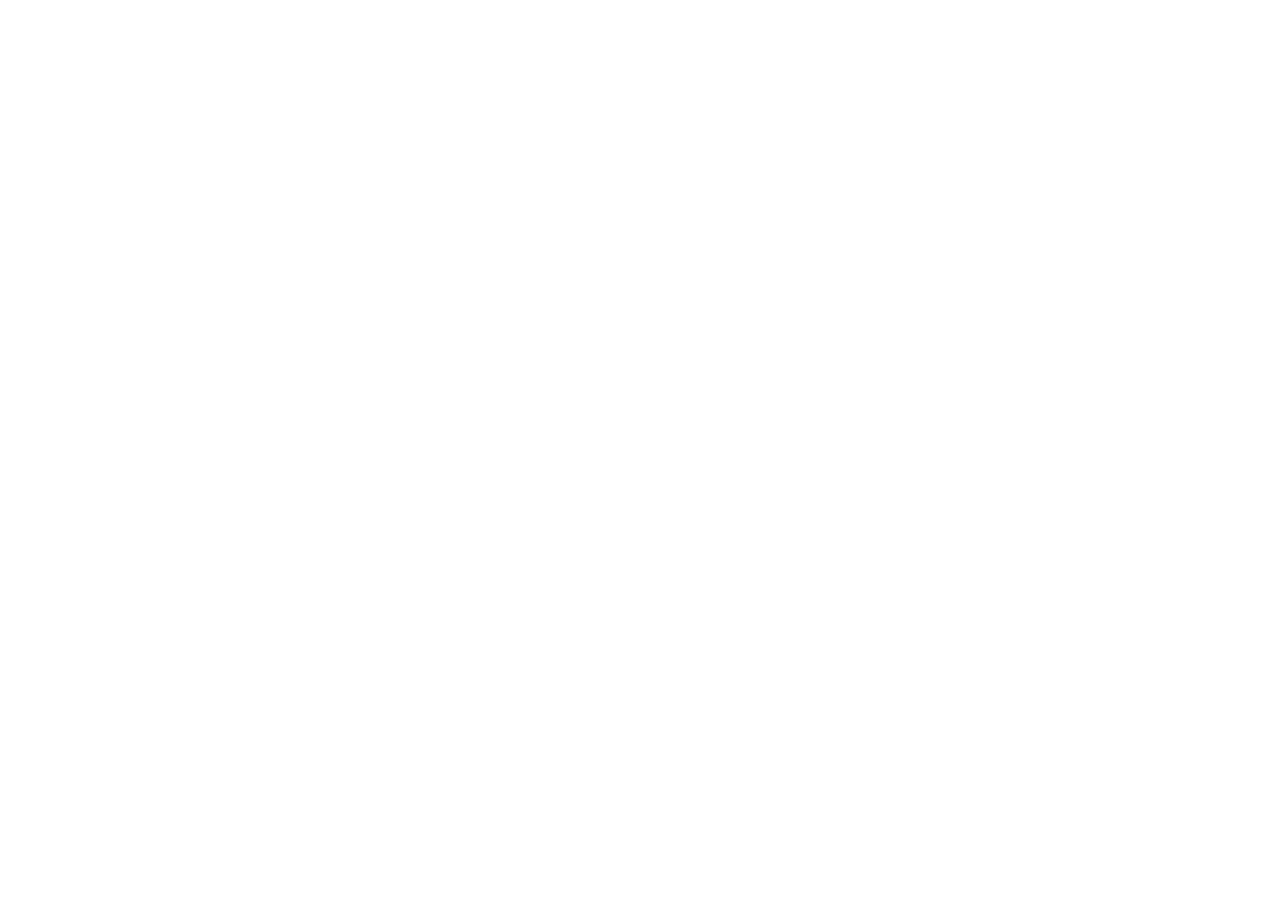
==== login.html @ d3db2add "init project" ====
<!DOCTYPE html>
<html lang="en">
<head>
    <meta charset="UTF-8">
    <meta http-equiv="X-UA-Compatible" content="IE=edge">
    <meta name="viewport" content="width=device-width, initial-scale=1.0">
    <title>Document</title>
</head>
<body>
    
</body>
</html>
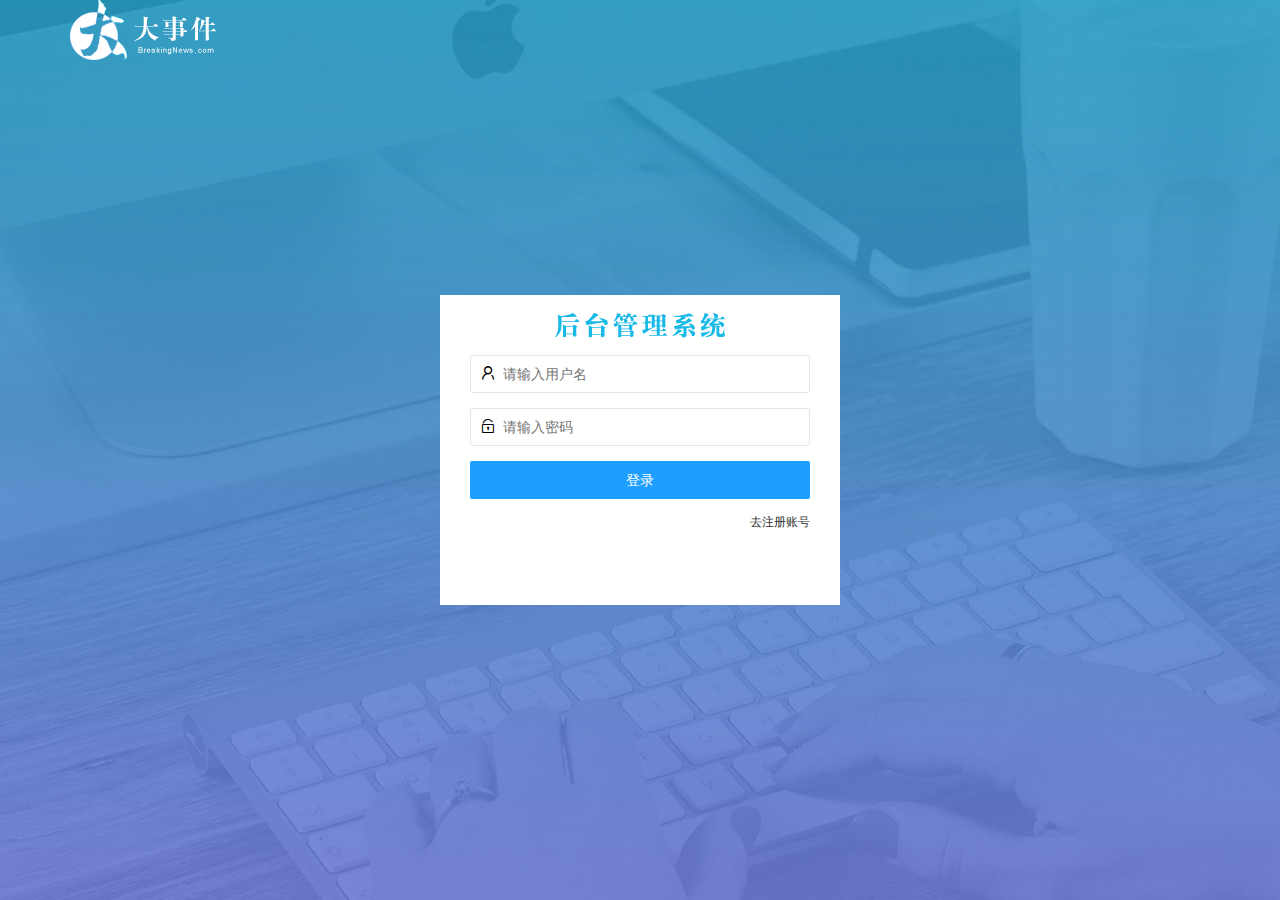
==== commit c3ed6de8: "完成了登录和注册功能的开发" ====
--- a/login.html
+++ b/login.html
@@ -4,9 +4,82 @@
     <meta charset="UTF-8">
     <meta http-equiv="X-UA-Compatible" content="IE=edge">
     <meta name="viewport" content="width=device-width, initial-scale=1.0">
-    <title>Document</title>
+    <title>小杨大事件-登录/注册</title>
+    <link rel="stylesheet" href="./assets/lib/layui/css/layui.css"> 
+    <link rel="stylesheet" href="./assets/css/login.css">
+
 </head>
 <body>
+    <!-- 头部 logo区域 -->
+    <div class="layui-main">
+        <img src="/assets/images/logo.png" alt="">
+    </div>
+    <!-- 登录注册区域 -->
+    <div class="loginAndRegBox">
+        <div class="title-box"></div>
+        <!-- 登录的div -->
+        <div class="login-box">
+            <!-- 这是登录的表单 -->
+            <form class="layui-form" id="form_login">
+                <!-- 账号 -->
+                <div class="layui-form-item">
+                    <i class="layui-icon layui-icon-username"></i>  
+                    <input type="text" name="username" required  lay-verify="required" placeholder="请输入用户名" autocomplete="off" class="layui-input">
+                </div>
+                <!-- 密码 -->
+                <div class="layui-form-item">
+                    <i class="layui-icon layui-icon-password"></i>  
+                    <input type="password" name="password" required  lay-verify="required|pwd" placeholder="请输入密码" autocomplete="off" class="layui-input">
+                </div>
+                <!-- 登录提交按钮 -->
+                <div class="layui-form-item">
+                    <!-- 注意:表单提交按钮和普通按钮的区别，就是 lay-submit这个属性 -->
+                    <button class="layui-btn layui-btn-fluid layui-btn-normal" lay-submit="">登录</button>
+                </div>
+                <div class="layui-form-item links">
+                    <a href="javascript:;" id="link_reg">去注册账号</a>
+                </div>
+            </form>
+        </div>
+        <!-- 注册的div -->
+        <div class="reg-box">
+            <!-- 注册的表单 -->
+            <form class="layui-form" id="form">
+                <!-- 账号 -->
+                <div class="layui-form-item">
+                    <i class="layui-icon layui-icon-username"></i>  
+                    <input type="text" name="username" required  lay-verify="required" placeholder="请输入用户名" autocomplete="off" class="layui-input">
+                </div>
+                <!-- 密码 -->
+                <div class="layui-form-item">
+                    <i class="layui-icon layui-icon-password"></i>  
+                    <input type="password" name="password" required  lay-verify="required|pwd" placeholder="请输入密码" autocomplete="off" class="layui-input">
+                </div>
+                <!-- 密码确认 -->
+                <div class="layui-form-item">
+                    <i class="layui-icon layui-icon-password"></i>  
+                    <input type="password" name="repassword" required  lay-verify="required|pwd|repwd" placeholder="再次确认密码" autocomplete="off" class="layui-input">
+                </div>
+                <!-- 登录提交按钮 -->
+                <div class="layui-form-item">
+                    <!-- 注意:表单提交按钮和普通按钮的区别，就是 lay-submit这个属性 -->
+                    <!-- 这个lay-submit不管给不给值都要这样写
+                button按钮要给定一个lay-submit="" lay-filter=""，哪怕里面什么也不写。表单监听要给一个return false返回，否则直接提交，会一闪而过。 -->
+                    <button class="layui-btn layui-btn-fluid layui-btn-normal" lay-submit="">注册</button>
+                </div>
+                <div class="layui-form-item links">
+                    <a href="javascript:;" id="link_login">去登录</a>
+                </div>
+            </form>
+        </div>
+    </div>
     
+    <script src="/assets/lib/layui/layui.all.js"></script>
+
+    <script src="/assets/lib/jquery.js"></script>
+
+    <script src="/assets/js/baseApi.js"></script>
+
+    <script src="/assets/js/login.js"></script>
 </body>
 </html>--- a/assets/lib/layui/css/layui.css
+++ b/assets/lib/layui/css/layui.css
@@ -0,0 +1,2 @@
+/** layui-v2.4.5 MIT License By https://www.layui.com */
+ .layui-inline,img{display:inline-block;vertical-align:middle}h1,h2,h3,h4,h5,h6{font-weight:400}.layui-edge,.layui-header,.layui-inline,.layui-main{position:relative}.layui-elip,.layui-form-checkbox span,.layui-form-pane .layui-form-label{text-overflow:ellipsis;white-space:nowrap}.layui-btn,.layui-edge,.layui-inline,img{vertical-align:middle}.layui-btn,.layui-disabled,.layui-icon,.layui-unselect{-webkit-user-select:none;-ms-user-select:none;-moz-user-select:none}blockquote,body,button,dd,div,dl,dt,form,h1,h2,h3,h4,h5,h6,input,li,ol,p,pre,td,textarea,th,ul{margin:0;padding:0;-webkit-tap-highlight-color:rgba(0,0,0,0)}a:active,a:hover{outline:0}img{border:none}li{list-style:none}table{border-collapse:collapse;border-spacing:0}h4,h5,h6{font-size:100%}button,input,optgroup,option,select,textarea{font-family:inherit;font-size:inherit;font-style:inherit;font-weight:inherit;outline:0}pre{white-space:pre-wrap;white-space:-moz-pre-wrap;white-space:-pre-wrap;white-space:-o-pre-wrap;word-wrap:break-word}body{line-height:24px;font:14px Helvetica Neue,Helvetica,PingFang SC,Tahoma,Arial,sans-serif}hr{height:1px;margin:10px 0;border:0;clear:both}a{color:#333;text-decoration:none}a:hover{color:#777}a cite{font-style:normal;*cursor:pointer}.layui-border-box,.layui-border-box *{box-sizing:border-box}.layui-box,.layui-box *{box-sizing:content-box}.layui-clear{clear:both;*zoom:1}.layui-clear:after{content:'\20';clear:both;*zoom:1;display:block;height:0}.layui-inline{*display:inline;*zoom:1}.layui-edge{display:inline-block;width:0;height:0;border-width:6px;border-style:dashed;border-color:transparent;overflow:hidden}.layui-edge-top{top:-4px;border-bottom-color:#999;border-bottom-style:solid}.layui-edge-right{border-left-color:#999;border-left-style:solid}.layui-edge-bottom{top:2px;border-top-color:#999;border-top-style:solid}.layui-edge-left{border-right-color:#999;border-right-style:solid}.layui-elip{overflow:hidden}.layui-disabled,.layui-disabled:hover{color:#d2d2d2!important;cursor:not-allowed!important}.layui-circle{border-radius:100%}.layui-show{display:block!important}.layui-hide{display:none!important}@font-face{font-family:layui-icon;src:url(../font/iconfont.eot?v=240);src:url(../font/iconfont.eot?v=240#iefix) format('embedded-opentype'),url(../font/iconfont.svg?v=240#iconfont) format('svg'),url(../font/iconfont.woff?v=240) format('woff'),url(../font/iconfont.ttf?v=240) format('truetype')}.layui-icon{font-family:layui-icon!important;font-size:16px;font-style:normal;-webkit-font-smoothing:antialiased;-moz-osx-font-smoothing:grayscale}.layui-icon-reply-fill:before{content:"\e611"}.layui-icon-set-fill:before{content:"\e614"}.layui-icon-menu-fill:before{content:"\e60f"}.layui-icon-search:before{content:"\e615"}.layui-icon-share:before{content:"\e641"}.layui-icon-set-sm:before{content:"\e620"}.layui-icon-engine:before{content:"\e628"}.layui-icon-close:before{content:"\1006"}.layui-icon-close-fill:before{content:"\1007"}.layui-icon-chart-screen:before{content:"\e629"}.layui-icon-star:before{content:"\e600"}.layui-icon-circle-dot:before{content:"\e617"}.layui-icon-chat:before{content:"\e606"}.layui-icon-release:before{content:"\e609"}.layui-icon-list:before{content:"\e60a"}.layui-icon-chart:before{content:"\e62c"}.layui-icon-ok-circle:before{content:"\1005"}.layui-icon-layim-theme:before{content:"\e61b"}.layui-icon-table:before{content:"\e62d"}.layui-icon-right:before{content:"\e602"}.layui-icon-left:before{content:"\e603"}.layui-icon-cart-simple:before{content:"\e698"}.layui-icon-face-cry:before{content:"\e69c"}.layui-icon-face-smile:before{content:"\e6af"}.layui-icon-survey:before{content:"\e6b2"}.layui-icon-tree:before{content:"\e62e"}.layui-icon-upload-circle:before{content:"\e62f"}.layui-icon-add-circle:before{content:"\e61f"}.layui-icon-download-circle:before{content:"\e601"}.layui-icon-templeate-1:before{content:"\e630"}.layui-icon-util:before{content:"\e631"}.layui-icon-face-surprised:before{content:"\e664"}.layui-icon-edit:before{content:"\e642"}.layui-icon-speaker:before{content:"\e645"}.layui-icon-down:before{content:"\e61a"}.layui-icon-file:before{content:"\e621"}.layui-icon-layouts:before{content:"\e632"}.layui-icon-rate-half:before{content:"\e6c9"}.layui-icon-add-circle-fine:before{content:"\e608"}.layui-icon-prev-circle:before{content:"\e633"}.layui-icon-read:before{content:"\e705"}.layui-icon-404:before{content:"\e61c"}.layui-icon-carousel:before{content:"\e634"}.layui-icon-help:before{content:"\e607"}.layui-icon-code-circle:before{content:"\e635"}.layui-icon-water:before{content:"\e636"}.layui-icon-username:before{content:"\e66f"}.layui-icon-find-fill:before{content:"\e670"}.layui-icon-about:before{content:"\e60b"}.layui-icon-location:before{content:"\e715"}.layui-icon-up:before{content:"\e619"}.layui-icon-pause:before{content:"\e651"}.layui-icon-date:before{content:"\e637"}.layui-icon-layim-uploadfile:before{content:"\e61d"}.layui-icon-delete:before{content:"\e640"}.layui-icon-play:before{content:"\e652"}.layui-icon-top:before{content:"\e604"}.layui-icon-friends:before{content:"\e612"}.layui-icon-refresh-3:before{content:"\e9aa"}.layui-icon-ok:before{content:"\e605"}.layui-icon-layer:before{content:"\e638"}.layui-icon-face-smile-fine:before{content:"\e60c"}.layui-icon-dollar:before{content:"\e659"}.layui-icon-group:before{content:"\e613"}.layui-icon-layim-download:before{content:"\e61e"}.layui-icon-picture-fine:before{content:"\e60d"}.layui-icon-link:before{content:"\e64c"}.layui-icon-diamond:before{content:"\e735"}.layui-icon-log:before{content:"\e60e"}.layui-icon-rate-solid:before{content:"\e67a"}.layui-icon-fonts-del:before{content:"\e64f"}.layui-icon-unlink:before{content:"\e64d"}.layui-icon-fonts-clear:before{content:"\e639"}.layui-icon-triangle-r:before{content:"\e623"}.layui-icon-circle:before{content:"\e63f"}.layui-icon-radio:before{content:"\e643"}.layui-icon-align-center:before{content:"\e647"}.layui-icon-align-right:before{content:"\e648"}.layui-icon-align-left:before{content:"\e649"}.layui-icon-loading-1:before{content:"\e63e"}.layui-icon-return:before{content:"\e65c"}.layui-icon-fonts-strong:before{content:"\e62b"}.layui-icon-upload:before{content:"\e67c"}.layui-icon-dialogue:before{content:"\e63a"}.layui-icon-video:before{content:"\e6ed"}.layui-icon-headset:before{content:"\e6fc"}.layui-icon-cellphone-fine:before{content:"\e63b"}.layui-icon-add-1:before{content:"\e654"}.layui-icon-face-smile-b:before{content:"\e650"}.layui-icon-fonts-html:before{content:"\e64b"}.layui-icon-form:before{content:"\e63c"}.layui-icon-cart:before{content:"\e657"}.layui-icon-camera-fill:before{content:"\e65d"}.layui-icon-tabs:before{content:"\e62a"}.layui-icon-fonts-code:before{content:"\e64e"}.layui-icon-fire:before{content:"\e756"}.layui-icon-set:before{content:"\e716"}.layui-icon-fonts-u:before{content:"\e646"}.layui-icon-triangle-d:before{content:"\e625"}.layui-icon-tips:before{content:"\e702"}.layui-icon-picture:before{content:"\e64a"}.layui-icon-more-vertical:before{content:"\e671"}.layui-icon-flag:before{content:"\e66c"}.layui-icon-loading:before{content:"\e63d"}.layui-icon-fonts-i:before{content:"\e644"}.layui-icon-refresh-1:before{content:"\e666"}.layui-icon-rmb:before{content:"\e65e"}.layui-icon-home:before{content:"\e68e"}.layui-icon-user:before{content:"\e770"}.layui-icon-notice:before{content:"\e667"}.layui-icon-login-weibo:before{content:"\e675"}.layui-icon-voice:before{content:"\e688"}.layui-icon-upload-drag:before{content:"\e681"}.layui-icon-login-qq:before{content:"\e676"}.layui-icon-snowflake:before{content:"\e6b1"}.layui-icon-file-b:before{content:"\e655"}.layui-icon-template:before{content:"\e663"}.layui-icon-auz:before{content:"\e672"}.layui-icon-console:before{content:"\e665"}.layui-icon-app:before{content:"\e653"}.layui-icon-prev:before{content:"\e65a"}.layui-icon-website:before{content:"\e7ae"}.layui-icon-next:before{content:"\e65b"}.layui-icon-component:before{content:"\e857"}.layui-icon-more:before{content:"\e65f"}.layui-icon-login-wechat:before{content:"\e677"}.layui-icon-shrink-right:before{content:"\e668"}.layui-icon-spread-left:before{content:"\e66b"}.layui-icon-camera:before{content:"\e660"}.layui-icon-note:before{content:"\e66e"}.layui-icon-refresh:before{content:"\e669"}.layui-icon-female:before{content:"\e661"}.layui-icon-male:before{content:"\e662"}.layui-icon-password:before{content:"\e673"}.layui-icon-senior:before{content:"\e674"}.layui-icon-theme:before{content:"\e66a"}.layui-icon-tread:before{content:"\e6c5"}.layui-icon-praise:before{content:"\e6c6"}.layui-icon-star-fill:before{content:"\e658"}.layui-icon-rate:before{content:"\e67b"}.layui-icon-template-1:before{content:"\e656"}.layui-icon-vercode:before{content:"\e679"}.layui-icon-cellphone:before{content:"\e678"}.layui-icon-screen-full:before{content:"\e622"}.layui-icon-screen-restore:before{content:"\e758"}.layui-icon-cols:before{content:"\e610"}.layui-icon-export:before{content:"\e67d"}.layui-icon-print:before{content:"\e66d"}.layui-icon-slider:before{content:"\e714"}.layui-main{width:1140px;margin:0 auto}.layui-header{z-index:1000;height:60px}.layui-header a:hover{transition:all .5s;-webkit-transition:all .5s}.layui-side{position:fixed;left:0;top:0;bottom:0;z-index:999;width:200px;overflow-x:hidden}.layui-side-scroll{position:relative;width:220px;height:100%;overflow-x:hidden}.layui-body{position:absolute;left:200px;right:0;top:0;bottom:0;z-index:998;width:auto;overflow:hidden;overflow-y:auto;box-sizing:border-box}.layui-layout-body{overflow:hidden}.layui-layout-admin .layui-header{background-color:#23262E}.layui-layout-admin .layui-side{top:60px;width:200px;overflow-x:hidden}.layui-layout-admin .layui-body{top:60px;bottom:44px}.layui-layout-admin .layui-main{width:auto;margin:0 15px}.layui-layout-admin .layui-footer{position:fixed;left:200px;right:0;bottom:0;height:44px;line-height:44px;padding:0 15px;background-color:#eee}.layui-layout-admin .layui-logo{position:absolute;left:0;top:0;width:200px;height:100%;line-height:60px;text-align:center;color:#09b4c5;font-size:16px}.layui-layout-admin .layui-header .layui-nav{background:0 0}.layui-layout-left{position:absolute!important;left:200px;top:0}.layui-layout-right{position:absolute!important;right:0;top:0}.layui-container{position:relative;margin:0 auto;padding:0 15px;box-sizing:border-box}.layui-fluid{position:relative;margin:0 auto;padding:0 15px}.layui-row:after,.layui-row:before{content:'';display:block;clear:both}.layui-col-lg1,.layui-col-lg10,.layui-col-lg11,.layui-col-lg12,.layui-col-lg2,.layui-col-lg3,.layui-col-lg4,.layui-col-lg5,.layui-col-lg6,.layui-col-lg7,.layui-col-lg8,.layui-col-lg9,.layui-col-md1,.layui-col-md10,.layui-col-md11,.layui-col-md12,.layui-col-md2,.layui-col-md3,.layui-col-md4,.layui-col-md5,.layui-col-md6,.layui-col-md7,.layui-col-md8,.layui-col-md9,.layui-col-sm1,.layui-col-sm10,.layui-col-sm11,.layui-col-sm12,.layui-col-sm2,.layui-col-sm3,.layui-col-sm4,.layui-col-sm5,.layui-col-sm6,.layui-col-sm7,.layui-col-sm8,.layui-col-sm9,.layui-col-xs1,.layui-col-xs10,.layui-col-xs11,.layui-col-xs12,.layui-col-xs2,.layui-col-xs3,.layui-col-xs4,.layui-col-xs5,.layui-col-xs6,.layui-col-xs7,.layui-col-xs8,.layui-col-xs9{position:relative;display:block;box-sizing:border-box}.layui-col-xs1,.layui-col-xs10,.layui-col-xs11,.layui-col-xs12,.layui-col-xs2,.layui-col-xs3,.layui-col-xs4,.layui-col-xs5,.layui-col-xs6,.layui-col-xs7,.layui-col-xs8,.layui-col-xs9{float:left}.layui-col-xs1{width:8.33333333%}.layui-col-xs2{width:16.66666667%}.layui-col-xs3{width:25%}.layui-col-xs4{width:33.33333333%}.layui-col-xs5{width:41.66666667%}.layui-col-xs6{width:50%}.layui-col-xs7{width:58.33333333%}.layui-col-xs8{width:66.66666667%}.layui-col-xs9{width:75%}.layui-col-xs10{width:83.33333333%}.layui-col-xs11{width:91.66666667%}.layui-col-xs12{width:100%}.layui-col-xs-offset1{margin-left:8.33333333%}.layui-col-xs-offset2{margin-left:16.66666667%}.layui-col-xs-offset3{margin-left:25%}.layui-col-xs-offset4{margin-left:33.33333333%}.layui-col-xs-offset5{margin-left:41.66666667%}.layui-col-xs-offset6{margin-left:50%}.layui-col-xs-offset7{margin-left:58.33333333%}.layui-col-xs-offset8{margin-left:66.66666667%}.layui-col-xs-offset9{margin-left:75%}.layui-col-xs-offset10{margin-left:83.33333333%}.layui-col-xs-offset11{margin-left:91.66666667%}.layui-col-xs-offset12{margin-left:100%}@media screen and (max-width:768px){.layui-hide-xs{display:none!important}.layui-show-xs-block{display:block!important}.layui-show-xs-inline{display:inline!important}.layui-show-xs-inline-block{display:inline-block!important}}@media screen and (min-width:768px){.layui-container{width:750px}.layui-hide-sm{display:none!important}.layui-show-sm-block{display:block!important}.layui-show-sm-inline{display:inline!important}.layui-show-sm-inline-block{display:inline-block!important}.layui-col-sm1,.layui-col-sm10,.layui-col-sm11,.layui-col-sm12,.layui-col-sm2,.layui-col-sm3,.layui-col-sm4,.layui-col-sm5,.layui-col-sm6,.layui-col-sm7,.layui-col-sm8,.layui-col-sm9{float:left}.layui-col-sm1{width:8.33333333%}.layui-col-sm2{width:16.66666667%}.layui-col-sm3{width:25%}.layui-col-sm4{width:33.33333333%}.layui-col-sm5{width:41.66666667%}.layui-col-sm6{width:50%}.layui-col-sm7{width:58.33333333%}.layui-col-sm8{width:66.66666667%}.layui-col-sm9{width:75%}.layui-col-sm10{width:83.33333333%}.layui-col-sm11{width:91.66666667%}.layui-col-sm12{width:100%}.layui-col-sm-offset1{margin-left:8.33333333%}.layui-col-sm-offset2{margin-left:16.66666667%}.layui-col-sm-offset3{margin-left:25%}.layui-col-sm-offset4{margin-left:33.33333333%}.layui-col-sm-offset5{margin-left:41.66666667%}.layui-col-sm-offset6{margin-left:50%}.layui-col-sm-offset7{margin-left:58.33333333%}.layui-col-sm-offset8{margin-left:66.66666667%}.layui-col-sm-offset9{margin-left:75%}.layui-col-sm-offset10{margin-left:83.33333333%}.layui-col-sm-offset11{margin-left:91.66666667%}.layui-col-sm-offset12{margin-left:100%}}@media screen and (min-width:992px){.layui-container{width:970px}.layui-hide-md{display:none!important}.layui-show-md-block{display:block!important}.layui-show-md-inline{display:inline!important}.layui-show-md-inline-block{display:inline-block!important}.layui-col-md1,.layui-col-md10,.layui-col-md11,.layui-col-md12,.layui-col-md2,.layui-col-md3,.layui-col-md4,.layui-col-md5,.layui-col-md6,.layui-col-md7,.layui-col-md8,.layui-col-md9{float:left}.layui-col-md1{width:8.33333333%}.layui-col-md2{width:16.66666667%}.layui-col-md3{width:25%}.layui-col-md4{width:33.33333333%}.layui-col-md5{width:41.66666667%}.layui-col-md6{width:50%}.layui-col-md7{width:58.33333333%}.layui-col-md8{width:66.66666667%}.layui-col-md9{width:75%}.layui-col-md10{width:83.33333333%}.layui-col-md11{width:91.66666667%}.layui-col-md12{width:100%}.layui-col-md-offset1{margin-left:8.33333333%}.layui-col-md-offset2{margin-left:16.66666667%}.layui-col-md-offset3{margin-left:25%}.layui-col-md-offset4{margin-left:33.33333333%}.layui-col-md-offset5{margin-left:41.66666667%}.layui-col-md-offset6{margin-left:50%}.layui-col-md-offset7{margin-left:58.33333333%}.layui-col-md-offset8{margin-left:66.66666667%}.layui-col-md-offset9{margin-left:75%}.layui-col-md-offset10{margin-left:83.33333333%}.layui-col-md-offset11{margin-left:91.66666667%}.layui-col-md-offset12{margin-left:100%}}@media screen and (min-width:1200px){.layui-container{width:1170px}.layui-hide-lg{display:none!important}.layui-show-lg-block{display:block!important}.layui-show-lg-inline{display:inline!important}.layui-show-lg-inline-block{display:inline-block!important}.layui-col-lg1,.layui-col-lg10,.layui-col-lg11,.layui-col-lg12,.layui-col-lg2,.layui-col-lg3,.layui-col-lg4,.layui-col-lg5,.layui-col-lg6,.layui-col-lg7,.layui-col-lg8,.layui-col-lg9{float:left}.layui-col-lg1{width:8.33333333%}.layui-col-lg2{width:16.66666667%}.layui-col-lg3{width:25%}.layui-col-lg4{width:33.33333333%}.layui-col-lg5{width:41.66666667%}.layui-col-lg6{width:50%}.layui-col-lg7{width:58.33333333%}.layui-col-lg8{width:66.66666667%}.layui-col-lg9{width:75%}.layui-col-lg10{width:83.33333333%}.layui-col-lg11{width:91.66666667%}.layui-col-lg12{width:100%}.layui-col-lg-offset1{margin-left:8.33333333%}.layui-col-lg-offset2{margin-left:16.66666667%}.layui-col-lg-offset3{margin-left:25%}.layui-col-lg-offset4{margin-left:33.33333333%}.layui-col-lg-offset5{margin-left:41.66666667%}.layui-col-lg-offset6{margin-left:50%}.layui-col-lg-offset7{margin-left:58.33333333%}.layui-col-lg-offset8{margin-left:66.66666667%}.layui-col-lg-offset9{margin-left:75%}.layui-col-lg-offset10{margin-left:83.33333333%}.layui-col-lg-offset11{margin-left:91.66666667%}.layui-col-lg-offset12{margin-left:100%}}.layui-col-space1{margin:-.5px}.layui-col-space1>*{padding:.5px}.layui-col-space3{margin:-1.5px}.layui-col-space3>*{padding:1.5px}.layui-col-space5{margin:-2.5px}.layui-col-space5>*{padding:2.5px}.layui-col-space8{margin:-3.5px}.layui-col-space8>*{padding:3.5px}.layui-col-space10{margin:-5px}.layui-col-space10>*{padding:5px}.layui-col-space12{margin:-6px}.layui-col-space12>*{padding:6px}.layui-col-space15{margin:-7.5px}.layui-col-space15>*{padding:7.5px}.layui-col-space18{margin:-9px}.layui-col-space18>*{padding:9px}.layui-col-space20{margin:-10px}.layui-col-space20>*{padding:10px}.layui-col-space22{margin:-11px}.layui-col-space22>*{padding:11px}.layui-col-space25{margin:-12.5px}.layui-col-space25>*{padding:12.5px}.layui-col-space30{margin:-15px}.layui-col-space30>*{padding:15px}.layui-btn,.layui-input,.layui-select,.layui-textarea,.layui-upload-button{outline:0;-webkit-appearance:none;transition:all .3s;-webkit-transition:all .3s;box-sizing:border-box}.layui-elem-quote{margin-bottom:10px;padding:15px;line-height:22px;border-left:5px solid #09b4c5;border-radius:0 2px 2px 0;background-color:#f2f2f2}.layui-quote-nm{border-style:solid;border-width:1px 1px 1px 5px;background:0 0}.layui-elem-field{margin-bottom:10px;padding:0;border-width:1px;border-style:solid}.layui-elem-field legend{margin-left:20px;padding:0 10px;font-size:20px;font-weight:300}.layui-field-title{margin:10px 0 20px;border-width:1px 0 0}.layui-field-box{padding:10px 15px}.layui-field-title .layui-field-box{padding:10px 0}.layui-progress{position:relative;height:6px;border-radius:20px;background-color:#e2e2e2}.layui-progress-bar{position:absolute;left:0;top:0;width:0;max-width:100%;height:6px;border-radius:20px;text-align:right;background-color:#09b4c5;transition:all .3s;-webkit-transition:all .3s}.layui-progress-big,.layui-progress-big .layui-progress-bar{height:18px;line-height:18px}.layui-progress-text{position:relative;top:-20px;line-height:18px;font-size:12px;color:#666}.layui-progress-big .layui-progress-text{position:static;padding:0 10px;color:#fff}.layui-collapse{border-width:1px;border-style:solid;border-radius:2px}.layui-colla-content,.layui-colla-item{border-top-width:1px;border-top-style:solid}.layui-colla-item:first-child{border-top:none}.layui-colla-title{position:relative;height:42px;line-height:42px;padding:0 15px 0 35px;color:#333;background-color:#f2f2f2;cursor:pointer;font-size:14px;overflow:hidden}.layui-colla-content{display:none;padding:10px 15px;line-height:22px;color:#666}.layui-colla-icon{position:absolute;left:15px;top:0;font-size:14px}.layui-card{margin-bottom:15px;border-radius:2px;background-color:#fff;box-shadow:0 1px 2px 0 rgba(0,0,0,.05)}.layui-card:last-child{margin-bottom:0}.layui-card-header{position:relative;height:42px;line-height:42px;padding:0 15px;border-bottom:1px solid #f6f6f6;color:#333;border-radius:2px 2px 0 0;font-size:14px}.layui-bg-black,.layui-bg-blue,.layui-bg-cyan,.layui-bg-green,.layui-bg-orange,.layui-bg-red{color:#fff!important}.layui-card-body{position:relative;padding:10px 15px;line-height:24px}.layui-card-body[pad15]{padding:15px}.layui-card-body[pad20]{padding:20px}.layui-card-body .layui-table{margin:5px 0}.layui-card .layui-tab{margin:0}.layui-panel-window{position:relative;padding:15px;border-radius:0;border-top:5px solid #E6E6E6;background-color:#fff}.layui-auxiliar-moving{position:fixed;left:0;right:0;top:0;bottom:0;width:100%;height:100%;background:0 0;z-index:9999999999}.layui-form-label,.layui-form-mid,.layui-form-select,.layui-input-block,.layui-input-inline,.layui-textarea{position:relative}.layui-bg-red{background-color:#FF5722!important}.layui-bg-orange{background-color:#FFB800!important}.layui-bg-green{background-color:#09b4c5!important}.layui-bg-cyan{background-color:#2F4056!important}.layui-bg-blue{background-color:#1E9FFF!important}.layui-bg-black{background-color:#393D49!important}.layui-bg-gray{background-color:#eee!important;color:#666!important}.layui-badge-rim,.layui-colla-content,.layui-colla-item,.layui-collapse,.layui-elem-field,.layui-form-pane .layui-form-item[pane],.layui-form-pane .layui-form-label,.layui-input,.layui-layedit,.layui-layedit-tool,.layui-quote-nm,.layui-select,.layui-tab-bar,.layui-tab-card,.layui-tab-title,.layui-tab-title .layui-this:after,.layui-textarea{border-color:#e6e6e6}.layui-timeline-item:before,hr{background-color:#e6e6e6}.layui-text{line-height:22px;font-size:14px;color:#666}.layui-text h1,.layui-text h2,.layui-text h3{font-weight:500;color:#333}.layui-text h1{font-size:30px}.layui-text h2{font-size:24px}.layui-text h3{font-size:18px}.layui-text a:not(.layui-btn){color:#01AAED}.layui-text a:not(.layui-btn):hover{text-decoration:underline}.layui-text ul{padding:5px 0 5px 15px}.layui-text ul li{margin-top:5px;list-style-type:disc}.layui-text em,.layui-word-aux{color:#999!important;padding:0 5px!important}.layui-btn{display:inline-block;height:38px;line-height:38px;padding:0 18px;background-color:#09b4c5;color:#fff;white-space:nowrap;text-align:center;font-size:14px;border:none;border-radius:2px;cursor:pointer}.layui-btn:hover{opacity:.8;filter:alpha(opacity=80);color:#fff}.layui-btn:active{opacity:1;filter:alpha(opacity=100)}.layui-btn+.layui-btn{margin-left:10px}.layui-btn-container{font-size:0}.layui-btn-container .layui-btn{margin-right:10px;margin-bottom:10px}.layui-btn-container .layui-btn+.layui-btn{margin-left:0}.layui-table .layui-btn-container .layui-btn{margin-bottom:9px}.layui-btn-radius{border-radius:100px}.layui-btn .layui-icon{margin-right:3px;font-size:18px;vertical-align:bottom;vertical-align:middle\9}.layui-btn-primary{border:1px solid #C9C9C9;background-color:#fff;color:#555}.layui-btn-primary:hover{border-color:#09b4c5;color:#333}.layui-btn-normal{background-color:#1E9FFF}.layui-btn-warm{background-color:#FFB800}.layui-btn-danger{background-color:#FF5722}.layui-btn-disabled,.layui-btn-disabled:active,.layui-btn-disabled:hover{border:1px solid #e6e6e6;background-color:#FBFBFB;color:#C9C9C9;cursor:not-allowed;opacity:1}.layui-btn-lg{height:44px;line-height:44px;padding:0 25px;font-size:16px}.layui-btn-sm{height:30px;line-height:30px;padding:0 10px;font-size:12px}.layui-btn-sm i{font-size:16px!important}.layui-btn-xs{height:22px;line-height:22px;padding:0 5px;font-size:12px}.layui-btn-xs i{font-size:14px!important}.layui-btn-group{display:inline-block;vertical-align:middle;font-size:0}.layui-btn-group .layui-btn{margin-left:0!important;margin-right:0!important;border-left:1px solid rgba(255,255,255,.5);border-radius:0}.layui-btn-group .layui-btn-primary{border-left:none}.layui-btn-group .layui-btn-primary:hover{border-color:#C9C9C9;color:#09b4c5}.layui-btn-group .layui-btn:first-child{border-left:none;border-radius:2px 0 0 2px}.layui-btn-group .layui-btn-primary:first-child{border-left:1px solid #c9c9c9}.layui-btn-group .layui-btn:last-child{border-radius:0 2px 2px 0}.layui-btn-group .layui-btn+.layui-btn{margin-left:0}.layui-btn-group+.layui-btn-group{margin-left:10px}.layui-btn-fluid{width:100%}.layui-input,.layui-select,.layui-textarea{height:38px;line-height:1.3;line-height:38px\9;border-width:1px;border-style:solid;background-color:#fff;border-radius:2px}.layui-input::-webkit-input-placeholder,.layui-select::-webkit-input-placeholder,.layui-textarea::-webkit-input-placeholder{line-height:1.3}.layui-input,.layui-textarea{display:block;width:100%;padding-left:10px}.layui-input:hover,.layui-textarea:hover{border-color:#D2D2D2!important}.layui-input:focus,.layui-textarea:focus{border-color:#C9C9C9!important}.layui-textarea{min-height:100px;height:auto;line-height:20px;padding:6px 10px;resize:vertical}.layui-select{padding:0 10px}.layui-form input[type=checkbox],.layui-form input[type=radio],.layui-form select{display:none}.layui-form [lay-ignore]{display:initial}.layui-form-item{margin-bottom:15px;clear:both;*zoom:1}.layui-form-item:after{content:'\20';clear:both;*zoom:1;display:block;height:0}.layui-form-label{float:left;display:block;padding:9px 15px;width:80px;font-weight:400;line-height:20px;text-align:right}.layui-form-label-col{display:block;float:none;padding:9px 0;line-height:20px;text-align:left}.layui-form-item .layui-inline{margin-bottom:5px;margin-right:10px}.layui-input-block{margin-left:110px;min-height:36px}.layui-input-inline{display:inline-block;vertical-align:middle}.layui-form-item .layui-input-inline{float:left;width:190px;margin-right:10px}.layui-form-text .layui-input-inline{width:auto}.layui-form-mid{float:left;display:block;padding:9px 0!important;line-height:20px;margin-right:10px}.layui-form-danger+.layui-form-select .layui-input,.layui-form-danger:focus{border-color:#FF5722!important}.layui-form-select .layui-input{padding-right:30px;cursor:pointer}.layui-form-select .layui-edge{position:absolute;right:10px;top:50%;margin-top:-3px;cursor:pointer;border-width:6px;border-top-color:#c2c2c2;border-top-style:solid;transition:all .3s;-webkit-transition:all .3s}.layui-form-select dl{display:none;position:absolute;left:0;top:42px;padding:5px 0;z-index:899;min-width:100%;border:1px solid #d2d2d2;max-height:300px;overflow-y:auto;background-color:#fff;border-radius:2px;box-shadow:0 2px 4px rgba(0,0,0,.12);box-sizing:border-box}.layui-form-select dl dd,.layui-form-select dl dt{padding:0 10px;line-height:36px;white-space:nowrap;overflow:hidden;text-overflow:ellipsis}.layui-form-select dl dt{font-size:12px;color:#999}.layui-form-select dl dd{cursor:pointer}.layui-form-select dl dd:hover{background-color:#f2f2f2;-webkit-transition:.5s all;transition:.5s all}.layui-form-select .layui-select-group dd{padding-left:20px}.layui-form-select dl dd.layui-select-tips{padding-left:10px!important;color:#999}.layui-form-select dl dd.layui-this{background-color:#09b4c5;color:#fff}.layui-form-checkbox,.layui-form-select dl dd.layui-disabled{background-color:#fff}.layui-form-selected dl{display:block}.layui-form-checkbox,.layui-form-checkbox *,.layui-form-switch{display:inline-block;vertical-align:middle}.layui-form-selected .layui-edge{margin-top:-9px;-webkit-transform:rotate(180deg);transform:rotate(180deg);margin-top:-3px\9}:root .layui-form-selected .layui-edge{margin-top:-9px\0/IE9}.layui-form-selectup dl{top:auto;bottom:42px}.layui-select-none{margin:5px 0;text-align:center;color:#999}.layui-select-disabled .layui-disabled{border-color:#eee!important}.layui-select-disabled .layui-edge{border-top-color:#d2d2d2}.layui-form-checkbox{position:relative;height:30px;line-height:30px;margin-right:10px;padding-right:30px;cursor:pointer;font-size:0;-webkit-transition:.1s linear;transition:.1s linear;box-sizing:border-box}.layui-form-checkbox span{padding:0 10px;height:100%;font-size:14px;border-radius:2px 0 0 2px;background-color:#d2d2d2;color:#fff;overflow:hidden}.layui-form-checkbox:hover span{background-color:#c2c2c2}.layui-form-checkbox i{position:absolute;right:0;top:0;width:30px;height:28px;border:1px solid #d2d2d2;border-left:none;border-radius:0 2px 2px 0;color:#fff;font-size:20px;text-align:center}.layui-form-checkbox:hover i{border-color:#c2c2c2;color:#c2c2c2}.layui-form-checked,.layui-form-checked:hover{border-color:#09b4c5}.layui-form-checked span,.layui-form-checked:hover span{background-color:#09b4c5}.layui-form-checked i,.layui-form-checked:hover i{color:#09b4c5}.layui-form-item .layui-form-checkbox{margin-top:4px}.layui-form-checkbox[lay-skin=primary]{height:auto!important;line-height:normal!important;min-width:18px;min-height:18px;border:none!important;margin-right:0;padding-left:28px;padding-right:0;background:0 0}.layui-form-checkbox[lay-skin=primary] span{padding-left:0;padding-right:15px;line-height:18px;background:0 0;color:#666}.layui-form-checkbox[lay-skin=primary] i{right:auto;left:0;width:16px;height:16px;line-height:16px;border:1px solid #d2d2d2;font-size:12px;border-radius:2px;background-color:#fff;-webkit-transition:.1s linear;transition:.1s linear}.layui-form-checkbox[lay-skin=primary]:hover i{border-color:#09b4c5;color:#fff}.layui-form-checked[lay-skin=primary] i{border-color:#09b4c5;background-color:#09b4c5;color:#fff}.layui-checkbox-disbaled[lay-skin=primary] span{background:0 0!important;color:#c2c2c2}.layui-checkbox-disbaled[lay-skin=primary]:hover i{border-color:#d2d2d2}.layui-form-item .layui-form-checkbox[lay-skin=primary]{margin-top:10px}.layui-form-switch{position:relative;height:22px;line-height:22px;min-width:35px;padding:0 5px;margin-top:8px;border:1px solid #d2d2d2;border-radius:20px;cursor:pointer;background-color:#fff;-webkit-transition:.1s linear;transition:.1s linear}.layui-form-switch i{position:absolute;left:5px;top:3px;width:16px;height:16px;border-radius:20px;background-color:#d2d2d2;-webkit-transition:.1s linear;transition:.1s linear}.layui-form-switch em{position:relative;top:0;width:25px;margin-left:21px;padding:0!important;text-align:center!important;color:#999!important;font-style:normal!important;font-size:12px}.layui-form-onswitch{border-color:#09b4c5;background-color:#09b4c5}.layui-checkbox-disbaled,.layui-checkbox-disbaled i{border-color:#e2e2e2!important}.layui-form-onswitch i{left:100%;margin-left:-21px;background-color:#fff}.layui-form-onswitch em{margin-left:5px;margin-right:21px;color:#fff!important}.layui-checkbox-disbaled span{background-color:#e2e2e2!important}.layui-checkbox-disbaled:hover i{color:#fff!important}[lay-radio]{display:none}.layui-form-radio,.layui-form-radio *{display:inline-block;vertical-align:middle}.layui-form-radio{line-height:28px;margin:6px 10px 0 0;padding-right:10px;cursor:pointer;font-size:0}.layui-form-radio *{font-size:14px}.layui-form-radio>i{margin-right:8px;font-size:22px;color:#c2c2c2}.layui-form-radio>i:hover,.layui-form-radioed>i{color:#09b4c5}.layui-radio-disbaled>i{color:#e2e2e2!important}.layui-form-pane .layui-form-label{width:110px;padding:8px 15px;height:38px;line-height:20px;border-width:1px;border-style:solid;border-radius:2px 0 0 2px;text-align:center;background-color:#FBFBFB;overflow:hidden;box-sizing:border-box}.layui-form-pane .layui-input-inline{margin-left:-1px}.layui-form-pane .layui-input-block{margin-left:110px;left:-1px}.layui-form-pane .layui-input{border-radius:0 2px 2px 0}.layui-form-pane .layui-form-text .layui-form-label{float:none;width:100%;border-radius:2px;box-sizing:border-box;text-align:left}.layui-form-pane .layui-form-text .layui-input-inline{display:block;margin:0;top:-1px;clear:both}.layui-form-pane .layui-form-text .layui-input-block{margin:0;left:0;top:-1px}.layui-form-pane .layui-form-text .layui-textarea{min-height:100px;border-radius:0 0 2px 2px}.layui-form-pane .layui-form-checkbox{margin:4px 0 4px 10px}.layui-form-pane .layui-form-radio,.layui-form-pane .layui-form-switch{margin-top:6px;margin-left:10px}.layui-form-pane .layui-form-item[pane]{position:relative;border-width:1px;border-style:solid}.layui-form-pane .layui-form-item[pane] .layui-form-label{position:absolute;left:0;top:0;height:100%;border-width:0 1px 0 0}.layui-form-pane .layui-form-item[pane] .layui-input-inline{margin-left:110px}@media screen and (max-width:450px){.layui-form-item .layui-form-label{text-overflow:ellipsis;overflow:hidden;white-space:nowrap}.layui-form-item .layui-inline{display:block;margin-right:0;margin-bottom:20px;clear:both}.layui-form-item .layui-inline:after{content:'\20';clear:both;display:block;height:0}.layui-form-item .layui-input-inline{display:block;float:none;left:-3px;width:auto;margin:0 0 10px 112px}.layui-form-item .layui-input-inline+.layui-form-mid{margin-left:110px;top:-5px;padding:0}.layui-form-item .layui-form-checkbox{margin-right:5px;margin-bottom:5px}}.layui-layedit{border-width:1px;border-style:solid;border-radius:2px}.layui-layedit-tool{padding:3px 5px;border-bottom-width:1px;border-bottom-style:solid;font-size:0}.layedit-tool-fixed{position:fixed;top:0;border-top:1px solid #e2e2e2}.layui-layedit-tool .layedit-tool-mid,.layui-layedit-tool .layui-icon{display:inline-block;vertical-align:middle;text-align:center;font-size:14px}.layui-layedit-tool .layui-icon{position:relative;width:32px;height:30px;line-height:30px;margin:3px 5px;color:#777;cursor:pointer;border-radius:2px}.layui-layedit-tool .layui-icon:hover{color:#393D49}.layui-layedit-tool .layui-icon:active{color:#000}.layui-layedit-tool .layedit-tool-active{background-color:#e2e2e2;color:#000}.layui-layedit-tool .layui-disabled,.layui-layedit-tool .layui-disabled:hover{color:#d2d2d2;cursor:not-allowed}.layui-layedit-tool .layedit-tool-mid{width:1px;height:18px;margin:0 10px;background-color:#d2d2d2}.layedit-tool-html{width:50px!important;font-size:30px!important}.layedit-tool-b,.layedit-tool-code,.layedit-tool-help{font-size:16px!important}.layedit-tool-d,.layedit-tool-face,.layedit-tool-image,.layedit-tool-unlink{font-size:18px!important}.layedit-tool-image input{position:absolute;font-size:0;left:0;top:0;width:100%;height:100%;opacity:.01;filter:Alpha(opacity=1);cursor:pointer}.layui-layedit-iframe iframe{display:block;width:100%}#LAY_layedit_code{overflow:hidden}.layui-laypage{display:inline-block;*display:inline;*zoom:1;vertical-align:middle;margin:10px 0;font-size:0}.layui-laypage>a:first-child,.layui-laypage>a:first-child em{border-radius:2px 0 0 2px}.layui-laypage>a:last-child,.layui-laypage>a:last-child em{border-radius:0 2px 2px 0}.layui-laypage>:first-child{margin-left:0!important}.layui-laypage>:last-child{margin-right:0!important}.layui-laypage a,.layui-laypage button,.layui-laypage input,.layui-laypage select,.layui-laypage span{border:1px solid #e2e2e2}.layui-laypage a,.layui-laypage span{display:inline-block;*display:inline;*zoom:1;vertical-align:middle;padding:0 15px;height:28px;line-height:28px;margin:0 -1px 5px 0;background-color:#fff;color:#333;font-size:12px}.layui-flow-more a *,.layui-laypage input,.layui-table-view select[lay-ignore]{display:inline-block}.layui-laypage a:hover{color:#09b4c5}.layui-laypage em{font-style:normal}.layui-laypage .layui-laypage-spr{color:#999;font-weight:700}.layui-laypage a{text-decoration:none}.layui-laypage .layui-laypage-curr{position:relative}.layui-laypage .layui-laypage-curr em{position:relative;color:#fff}.layui-laypage .layui-laypage-curr .layui-laypage-em{position:absolute;left:-1px;top:-1px;padding:1px;width:100%;height:100%;background-color:#09b4c5}.layui-laypage-em{border-radius:2px}.layui-laypage-next em,.layui-laypage-prev em{font-family:Sim sun;font-size:16px}.layui-laypage .layui-laypage-count,.layui-laypage .layui-laypage-limits,.layui-laypage .layui-laypage-refresh,.layui-laypage .layui-laypage-skip{margin-left:10px;margin-right:10px;padding:0;border:none}.layui-laypage .layui-laypage-limits,.layui-laypage .layui-laypage-refresh{vertical-align:top}.layui-laypage .layui-laypage-refresh i{font-size:18px;cursor:pointer}.layui-laypage select{height:22px;padding:3px;border-radius:2px;cursor:pointer}.layui-laypage .layui-laypage-skip{height:30px;line-height:30px;color:#999}.layui-laypage button,.layui-laypage input{height:30px;line-height:30px;border-radius:2px;vertical-align:top;background-color:#fff;box-sizing:border-box}.layui-laypage input{width:40px;margin:0 10px;padding:0 3px;text-align:center}.layui-laypage input:focus,.layui-laypage select:focus{border-color:#09b4c5!important}.layui-laypage button{margin-left:10px;padding:0 10px;cursor:pointer}.layui-table,.layui-table-view{margin:10px 0}.layui-flow-more{margin:10px 0;text-align:center;color:#999;font-size:14px}.layui-flow-more a{height:32px;line-height:32px}.layui-flow-more a *{vertical-align:top}.layui-flow-more a cite{padding:0 20px;border-radius:3px;background-color:#eee;color:#333;font-style:normal}.layui-flow-more a cite:hover{opacity:.8}.layui-flow-more a i{font-size:30px;color:#737383}.layui-table{width:100%;background-color:#fff;color:#666}.layui-table tr{transition:all .3s;-webkit-transition:all .3s}.layui-table th{text-align:left;font-weight:400}.layui-table tbody tr:hover,.layui-table thead tr,.layui-table-click,.layui-table-header,.layui-table-hover,.layui-table-mend,.layui-table-patch,.layui-table-tool,.layui-table-total,.layui-table-total tr,.layui-table[lay-even] tr:nth-child(even){background-color:#f2f2f2}.layui-table td,.layui-table th,.layui-table-col-set,.layui-table-fixed-r,.layui-table-grid-down,.layui-table-header,.layui-table-page,.layui-table-tips-main,.layui-table-tool,.layui-table-total,.layui-table-view,.layui-table[lay-skin=line],.layui-table[lay-skin=row]{border-width:1px;border-style:solid;border-color:#e6e6e6}.layui-table td,.layui-table th{position:relative;padding:9px 15px;min-height:20px;line-height:20px;font-size:14px}.layui-table[lay-skin=line] td,.layui-table[lay-skin=line] th{border-width:0 0 1px}.layui-table[lay-skin=row] td,.layui-table[lay-skin=row] th{border-width:0 1px 0 0}.layui-table[lay-skin=nob] td,.layui-table[lay-skin=nob] th{border:none}.layui-table img{max-width:100px}.layui-table[lay-size=lg] td,.layui-table[lay-size=lg] th{padding:15px 30px}.layui-table-view .layui-table[lay-size=lg] .layui-table-cell{height:40px;line-height:40px}.layui-table[lay-size=sm] td,.layui-table[lay-size=sm] th{font-size:12px;padding:5px 10px}.layui-table-view .layui-table[lay-size=sm] .layui-table-cell{height:20px;line-height:20px}.layui-table[lay-data]{display:none}.layui-table-box{position:relative;overflow:hidden}.layui-table-view .layui-table{position:relative;width:auto;margin:0}.layui-table-view .layui-table[lay-skin=line]{border-width:0 1px 0 0}.layui-table-view .layui-table[lay-skin=row]{border-width:0 0 1px}.layui-table-view .layui-table td,.layui-table-view .layui-table th{padding:5px 0;border-top:none;border-left:none}.layui-table-view .layui-table th.layui-unselect .layui-table-cell span{cursor:pointer}.layui-table-view .layui-table td{cursor:default}.layui-table-view .layui-form-checkbox[lay-skin=primary] i{width:18px;height:18px}.layui-table-view .layui-form-radio{line-height:0;padding:0}.layui-table-view .layui-form-radio>i{margin:0;font-size:20px}.layui-table-init{position:absolute;left:0;top:0;width:100%;height:100%;text-align:center;z-index:110}.layui-table-init .layui-icon{position:absolute;left:50%;top:50%;margin:-15px 0 0 -15px;font-size:30px;color:#c2c2c2}.layui-table-header{border-width:0 0 1px;overflow:hidden}.layui-table-header .layui-table{margin-bottom:-1px}.layui-table-tool .layui-inline[lay-event]{position:relative;width:26px;height:26px;padding:5px;line-height:16px;margin-right:10px;text-align:center;color:#333;border:1px solid #ccc;cursor:pointer;-webkit-transition:.5s all;transition:.5s all}.layui-table-tool .layui-inline[lay-event]:hover{border:1px solid #999}.layui-table-tool-temp{padding-right:120px}.layui-table-tool-self{position:absolute;right:17px;top:10px}.layui-table-tool .layui-table-tool-self .layui-inline[lay-event]{margin:0 0 0 10px}.layui-table-tool-panel{position:absolute;top:29px;left:-1px;padding:5px 0;min-width:150px;min-height:40px;border:1px solid #d2d2d2;text-align:left;overflow-y:auto;background-color:#fff;box-shadow:0 2px 4px rgba(0,0,0,.12)}.layui-table-cell,.layui-table-tool-panel li{overflow:hidden;text-overflow:ellipsis;white-space:nowrap}.layui-table-tool-panel li{padding:0 10px;line-height:30px;-webkit-transition:.5s all;transition:.5s all}.layui-table-tool-panel li .layui-form-checkbox[lay-skin=primary]{width:100%;padding-left:28px}.layui-table-tool-panel li:hover{background-color:#f2f2f2}.layui-table-tool-panel li .layui-form-checkbox[lay-skin=primary] i{position:absolute;left:0;top:0}.layui-table-tool-panel li .layui-form-checkbox[lay-skin=primary] span{padding:0}.layui-table-tool .layui-table-tool-self .layui-table-tool-panel{left:auto;right:-1px}.layui-table-col-set{position:absolute;right:0;top:0;width:20px;height:100%;border-width:0 0 0 1px;background-color:#fff}.layui-table-sort{width:10px;height:20px;margin-left:5px;cursor:pointer!important}.layui-table-sort .layui-edge{position:absolute;left:5px;border-width:5px}.layui-table-sort .layui-table-sort-asc{top:3px;border-top:none;border-bottom-style:solid;border-bottom-color:#b2b2b2}.layui-table-sort .layui-table-sort-asc:hover{border-bottom-color:#666}.layui-table-sort .layui-table-sort-desc{bottom:5px;border-bottom:none;border-top-style:solid;border-top-color:#b2b2b2}.layui-table-sort .layui-table-sort-desc:hover{border-top-color:#666}.layui-table-sort[lay-sort=asc] .layui-table-sort-asc{border-bottom-color:#000}.layui-table-sort[lay-sort=desc] .layui-table-sort-desc{border-top-color:#000}.layui-table-cell{height:28px;line-height:28px;padding:0 15px;position:relative;box-sizing:border-box}.layui-table-cell .layui-form-checkbox[lay-skin=primary]{top:-1px;padding:0}.layui-table-cell .layui-table-link{color:#01AAED}.laytable-cell-checkbox,.laytable-cell-numbers,.laytable-cell-radio,.laytable-cell-space{padding:0;text-align:center}.layui-table-body{position:relative;overflow:auto;margin-right:-1px;margin-bottom:-1px}.layui-table-body .layui-none{line-height:26px;padding:15px;text-align:center;color:#999}.layui-table-fixed{position:absolute;left:0;top:0;z-index:101}.layui-table-fixed .layui-table-body{overflow:hidden}.layui-table-fixed-l{box-shadow:0 -1px 8px rgba(0,0,0,.08)}.layui-table-fixed-r{left:auto;right:-1px;border-width:0 0 0 1px;box-shadow:-1px 0 8px rgba(0,0,0,.08)}.layui-table-fixed-r .layui-table-header{position:relative;overflow:visible}.layui-table-mend{position:absolute;right:-49px;top:0;height:100%;width:50px}.layui-table-tool{position:relative;z-index:890;width:100%;min-height:50px;line-height:30px;padding:10px 15px;border-width:0 0 1px}.layui-table-tool .layui-btn-container{margin-bottom:-10px}.layui-table-page,.layui-table-total{border-width:1px 0 0;margin-bottom:-1px;overflow:hidden}.layui-table-page{position:relative;width:100%;padding:7px 7px 0;height:41px;font-size:12px;white-space:nowrap}.layui-table-page>div{height:26px}.layui-table-page .layui-laypage{margin:0}.layui-table-page .layui-laypage a,.layui-table-page .layui-laypage span{height:26px;line-height:26px;margin-bottom:10px;border:none;background:0 0}.layui-table-page .layui-laypage a,.layui-table-page .layui-laypage span.layui-laypage-curr{padding:0 12px}.layui-table-page .layui-laypage span{margin-left:0;padding:0}.layui-table-page .layui-laypage .layui-laypage-prev{margin-left:-7px!important}.layui-table-page .layui-laypage .layui-laypage-curr .layui-laypage-em{left:0;top:0;padding:0}.layui-table-page .layui-laypage button,.layui-table-page .layui-laypage input{height:26px;line-height:26px}.layui-table-page .layui-laypage input{width:40px}.layui-table-page .layui-laypage button{padding:0 10px}.layui-table-page select{height:18px}.layui-table-patch .layui-table-cell{padding:0;width:30px}.layui-table-edit{position:absolute;left:0;top:0;width:100%;height:100%;padding:0 14px 1px;border-radius:0;box-shadow:1px 1px 20px rgba(0,0,0,.15)}.layui-table-edit:focus{border-color:#09b4c5!important}select.layui-table-edit{padding:0 0 0 10px;border-color:#C9C9C9}.layui-table-view .layui-form-checkbox,.layui-table-view .layui-form-radio,.layui-table-view .layui-form-switch{top:0;margin:0;box-sizing:content-box}.layui-table-view .layui-form-checkbox{top:-1px;height:26px;line-height:26px}.layui-table-view .layui-form-checkbox i{height:26px}.layui-table-grid .layui-table-cell{overflow:visible}.layui-table-grid-down{position:absolute;top:0;right:0;width:26px;height:100%;padding:5px 0;border-width:0 0 0 1px;text-align:center;background-color:#fff;color:#999;cursor:pointer}.layui-table-grid-down .layui-icon{position:absolute;top:50%;left:50%;margin:-8px 0 0 -8px}.layui-table-grid-down:hover{background-color:#fbfbfb}body .layui-table-tips .layui-layer-content{background:0 0;padding:0;box-shadow:0 1px 6px rgba(0,0,0,.12)}.layui-table-tips-main{margin:-44px 0 0 -1px;max-height:150px;padding:8px 15px;font-size:14px;overflow-y:scroll;background-color:#fff;color:#666}.layui-table-tips-c{position:absolute;right:-3px;top:-13px;width:20px;height:20px;padding:3px;cursor:pointer;background-color:#666;border-radius:50%;color:#fff}.layui-table-tips-c:hover{background-color:#777}.layui-table-tips-c:before{position:relative;right:-2px}.layui-upload-file{display:none!important;opacity:.01;filter:Alpha(opacity=1)}.layui-upload-drag,.layui-upload-form,.layui-upload-wrap{display:inline-block}.layui-upload-list{margin:10px 0}.layui-upload-choose{padding:0 10px;color:#999}.layui-upload-drag{position:relative;padding:30px;border:1px dashed #e2e2e2;background-color:#fff;text-align:center;cursor:pointer;color:#999}.layui-upload-drag .layui-icon{font-size:50px;color:#09b4c5}.layui-upload-drag[lay-over]{border-color:#09b4c5}.layui-upload-iframe{position:absolute;width:0;height:0;border:0;visibility:hidden}.layui-upload-wrap{position:relative;vertical-align:middle}.layui-upload-wrap .layui-upload-file{display:block!important;position:absolute;left:0;top:0;z-index:10;font-size:100px;width:100%;height:100%;opacity:.01;filter:Alpha(opacity=1);cursor:pointer}.layui-tree{line-height:26px}.layui-tree li{text-overflow:ellipsis;overflow:hidden;white-space:nowrap}.layui-tree li .layui-tree-spread,.layui-tree li a{display:inline-block;vertical-align:top;height:26px;*display:inline;*zoom:1;cursor:pointer}.layui-tree li a{font-size:0}.layui-tree li a i{font-size:16px}.layui-tree li a cite{padding:0 6px;font-size:14px;font-style:normal}.layui-tree li i{padding-left:6px;color:#333;-moz-user-select:none}.layui-tree li .layui-tree-check{font-size:13px}.layui-tree li .layui-tree-check:hover{color:#009E94}.layui-tree li ul{display:none;margin-left:20px}.layui-tree li .layui-tree-enter{line-height:24px;border:1px dotted #000}.layui-tree-drag{display:none;position:absolute;left:-666px;top:-666px;background-color:#f2f2f2;padding:5px 10px;border:1px dotted #000;white-space:nowrap}.layui-tree-drag i{padding-right:5px}.layui-nav{position:relative;padding:0 20px;background-color:#393D49;color:#fff;border-radius:2px;font-size:0;box-sizing:border-box}.layui-nav *{font-size:14px}.layui-nav .layui-nav-item{position:relative;display:inline-block;*display:inline;*zoom:1;vertical-align:middle;line-height:60px}.layui-nav .layui-nav-item a{display:block;padding:0 20px;color:#fff;color:rgba(255,255,255,.7);transition:all .3s;-webkit-transition:all .3s}.layui-nav .layui-this:after,.layui-nav-bar,.layui-nav-tree .layui-nav-itemed:after{position:absolute;left:0;top:0;width:0;height:5px;background-color:#09b4c5;transition:all .2s;-webkit-transition:all .2s}.layui-nav-bar{z-index:1000}.layui-nav .layui-nav-item a:hover,.layui-nav .layui-this a{color:#fff}.layui-nav .layui-this:after{content:'';top:auto;bottom:0;width:100%}.layui-nav-img{width:30px;height:30px;margin-right:10px;border-radius:50%}.layui-nav .layui-nav-more{content:'';width:0;height:0;border-style:solid dashed dashed;border-color:#fff transparent transparent;overflow:hidden;cursor:pointer;transition:all .2s;-webkit-transition:all .2s;position:absolute;top:50%;right:3px;margin-top:-3px;border-width:6px;border-top-color:rgba(255,255,255,.7)}.layui-nav .layui-nav-mored,.layui-nav-itemed>a .layui-nav-more{margin-top:-9px;border-style:dashed dashed solid;border-color:transparent transparent #fff}.layui-nav-child{display:none;position:absolute;left:0;top:65px;min-width:100%;line-height:36px;padding:5px 0;box-shadow:0 2px 4px rgba(0,0,0,.12);border:1px solid #d2d2d2;background-color:#fff;z-index:100;border-radius:2px;white-space:nowrap}.layui-nav .layui-nav-child a{color:#333}.layui-nav .layui-nav-child a:hover{background-color:#f2f2f2;color:#000}.layui-nav-child dd{position:relative}.layui-nav .layui-nav-child dd.layui-this a,.layui-nav-child dd.layui-this{background-color:#09b4c5;color:#fff}.layui-nav-child dd.layui-this:after{display:none}.layui-nav-tree{width:200px;padding:0}.layui-nav-tree .layui-nav-item{display:block;width:100%;line-height:45px}.layui-nav-tree .layui-nav-item a{position:relative;height:45px;line-height:45px;text-overflow:ellipsis;overflow:hidden;white-space:nowrap}.layui-nav-tree .layui-nav-item a:hover{background-color:#4E5465}.layui-nav-tree .layui-nav-bar{width:5px;height:0;background-color:#09b4c5}.layui-nav-tree .layui-nav-child dd.layui-this,.layui-nav-tree .layui-nav-child dd.layui-this a,.layui-nav-tree .layui-this,.layui-nav-tree .layui-this>a,.layui-nav-tree .layui-this>a:hover{background-color:#09b4c5;color:#fff}.layui-nav-tree .layui-this:after{display:none}.layui-nav-itemed>a,.layui-nav-tree .layui-nav-title a,.layui-nav-tree .layui-nav-title a:hover{color:#fff!important}.layui-nav-tree .layui-nav-child{position:relative;z-index:0;top:0;border:none;box-shadow:none}.layui-nav-tree .layui-nav-child a{height:40px;line-height:40px;color:#fff;color:rgba(255,255,255,.7)}.layui-nav-tree .layui-nav-child,.layui-nav-tree .layui-nav-child a:hover{background:0 0;color:#fff}.layui-nav-tree .layui-nav-more{right:10px}.layui-nav-itemed>.layui-nav-child{display:block;padding:0;background-color:rgba(0,0,0,.3)!important}.layui-nav-itemed>.layui-nav-child>.layui-this>.layui-nav-child{display:block}.layui-nav-side{position:fixed;top:0;bottom:0;left:0;overflow-x:hidden;z-index:999}.layui-bg-blue .layui-nav-bar,.layui-bg-blue .layui-nav-itemed:after,.layui-bg-blue .layui-this:after{background-color:#93D1FF}.layui-bg-blue .layui-nav-child dd.layui-this{background-color:#1E9FFF}.layui-bg-blue .layui-nav-itemed>a,.layui-nav-tree.layui-bg-blue .layui-nav-title a,.layui-nav-tree.layui-bg-blue .layui-nav-title a:hover{background-color:#007DDB!important}.layui-breadcrumb{visibility:hidden;font-size:0}.layui-breadcrumb>*{font-size:14px}.layui-breadcrumb a{color:#999!important}.layui-breadcrumb a:hover{color:#09b4c5!important}.layui-breadcrumb a cite{color:#666;font-style:normal}.layui-breadcrumb span[lay-separator]{margin:0 10px;color:#999}.layui-tab{margin:10px 0;text-align:left!important}.layui-tab[overflow]>.layui-tab-title{overflow:hidden}.layui-tab-title{position:relative;left:0;height:40px;white-space:nowrap;font-size:0;border-bottom-width:1px;border-bottom-style:solid;transition:all .2s;-webkit-transition:all .2s}.layui-tab-title li{display:inline-block;*display:inline;*zoom:1;vertical-align:middle;font-size:14px;transition:all .2s;-webkit-transition:all .2s;position:relative;line-height:40px;min-width:65px;padding:0 15px;text-align:center;cursor:pointer}.layui-tab-title li a{display:block}.layui-tab-title .layui-this{color:#000}.layui-tab-title .layui-this:after{position:absolute;left:0;top:0;content:'';width:100%;height:41px;border-width:1px;border-style:solid;border-bottom-color:#fff;border-radius:2px 2px 0 0;box-sizing:border-box;pointer-events:none}.layui-tab-bar{position:absolute;right:0;top:0;z-index:10;width:30px;height:39px;line-height:39px;border-width:1px;border-style:solid;border-radius:2px;text-align:center;background-color:#fff;cursor:pointer}.layui-tab-bar .layui-icon{position:relative;display:inline-block;top:3px;transition:all .3s;-webkit-transition:all .3s}.layui-tab-item{display:none}.layui-tab-more{padding-right:30px;height:auto!important;white-space:normal!important}.layui-tab-more li.layui-this:after{border-bottom-color:#e2e2e2;border-radius:2px}.layui-tab-more .layui-tab-bar .layui-icon{top:-2px;top:3px\9;-webkit-transform:rotate(180deg);transform:rotate(180deg)}:root .layui-tab-more .layui-tab-bar .layui-icon{top:-2px\0/IE9}.layui-tab-content{padding:10px}.layui-tab-title li .layui-tab-close{position:relative;display:inline-block;width:18px;height:18px;line-height:20px;margin-left:8px;top:1px;text-align:center;font-size:14px;color:#c2c2c2;transition:all .2s;-webkit-transition:all .2s}.layui-tab-title li .layui-tab-close:hover{border-radius:2px;background-color:#FF5722;color:#fff}.layui-tab-brief>.layui-tab-title .layui-this{color:#09b4c5}.layui-tab-brief>.layui-tab-more li.layui-this:after,.layui-tab-brief>.layui-tab-title .layui-this:after{border:none;border-radius:0;border-bottom:2px solid #09b4c5}.layui-tab-brief[overflow]>.layui-tab-title .layui-this:after{top:-1px}.layui-tab-card{border-width:1px;border-style:solid;border-radius:2px;box-shadow:0 2px 5px 0 rgba(0,0,0,.1)}.layui-tab-card>.layui-tab-title{background-color:#f2f2f2}.layui-tab-card>.layui-tab-title li{margin-right:-1px;margin-left:-1px}.layui-tab-card>.layui-tab-title .layui-this{background-color:#fff}.layui-tab-card>.layui-tab-title .layui-this:after{border-top:none;border-width:1px;border-bottom-color:#fff}.layui-tab-card>.layui-tab-title .layui-tab-bar{height:40px;line-height:40px;border-radius:0;border-top:none;border-right:none}.layui-tab-card>.layui-tab-more .layui-this{background:0 0;color:#09b4c5}.layui-tab-card>.layui-tab-more .layui-this:after{border:none}.layui-timeline{padding-left:5px}.layui-timeline-item{position:relative;padding-bottom:20px}.layui-timeline-axis{position:absolute;left:-5px;top:0;z-index:10;width:20px;height:20px;line-height:20px;background-color:#fff;color:#09b4c5;border-radius:50%;text-align:center;cursor:pointer}.layui-timeline-axis:hover{color:#FF5722}.layui-timeline-item:before{content:'';position:absolute;left:5px;top:0;z-index:0;width:1px;height:100%}.layui-timeline-item:last-child:before{display:none}.layui-timeline-item:first-child:before{display:block}.layui-timeline-content{padding-left:25px}.layui-timeline-title{position:relative;margin-bottom:10px}.layui-badge,.layui-badge-dot,.layui-badge-rim{position:relative;display:inline-block;padding:0 6px;font-size:12px;text-align:center;background-color:#FF5722;color:#fff;border-radius:2px}.layui-badge{height:18px;line-height:18px}.layui-badge-dot{width:8px;height:8px;padding:0;border-radius:50%}.layui-badge-rim{height:18px;line-height:18px;border-width:1px;border-style:solid;background-color:#fff;color:#666}.layui-btn .layui-badge,.layui-btn .layui-badge-dot{margin-left:5px}.layui-nav .layui-badge,.layui-nav .layui-badge-dot{position:absolute;top:50%;margin:-8px 6px 0}.layui-tab-title .layui-badge,.layui-tab-title .layui-badge-dot{left:5px;top:-2px}.layui-carousel{position:relative;left:0;top:0;background-color:#f8f8f8}.layui-carousel>[carousel-item]{position:relative;width:100%;height:100%;overflow:hidden}.layui-carousel>[carousel-item]:before{position:absolute;content:'\e63d';left:50%;top:50%;width:100px;line-height:20px;margin:-10px 0 0 -50px;text-align:center;color:#c2c2c2;font-family:layui-icon!important;font-size:30px;font-style:normal;-webkit-font-smoothing:antialiased;-moz-osx-font-smoothing:grayscale}.layui-carousel>[carousel-item]>*{display:none;position:absolute;left:0;top:0;width:100%;height:100%;background-color:#f8f8f8;transition-duration:.3s;-webkit-transition-duration:.3s}.layui-carousel-updown>*{-webkit-transition:.3s ease-in-out up;transition:.3s ease-in-out up}.layui-carousel-arrow{display:none\9;opacity:0;position:absolute;left:10px;top:50%;margin-top:-18px;width:36px;height:36px;line-height:36px;text-align:center;font-size:20px;border:0;border-radius:50%;background-color:rgba(0,0,0,.2);color:#fff;-webkit-transition-duration:.3s;transition-duration:.3s;cursor:pointer}.layui-carousel-arrow[lay-type=add]{left:auto!important;right:10px}.layui-carousel:hover .layui-carousel-arrow[lay-type=add],.layui-carousel[lay-arrow=always] .layui-carousel-arrow[lay-type=add]{right:20px}.layui-carousel[lay-arrow=always] .layui-carousel-arrow{opacity:1;left:20px}.layui-carousel[lay-arrow=none] .layui-carousel-arrow{display:none}.layui-carousel-arrow:hover,.layui-carousel-ind ul:hover{background-color:rgba(0,0,0,.35)}.layui-carousel:hover .layui-carousel-arrow{display:block\9;opacity:1;left:20px}.layui-carousel-ind{position:relative;top:-35px;width:100%;line-height:0!important;text-align:center;font-size:0}.layui-carousel[lay-indicator=outside]{margin-bottom:30px}.layui-carousel[lay-indicator=outside] .layui-carousel-ind{top:10px}.layui-carousel[lay-indicator=outside] .layui-carousel-ind ul{background-color:rgba(0,0,0,.5)}.layui-carousel[lay-indicator=none] .layui-carousel-ind{display:none}.layui-carousel-ind ul{display:inline-block;padding:5px;background-color:rgba(0,0,0,.2);border-radius:10px;-webkit-transition-duration:.3s;transition-duration:.3s}.layui-carousel-ind li{display:inline-block;width:10px;height:10px;margin:0 3px;font-size:14px;background-color:#e2e2e2;background-color:rgba(255,255,255,.5);border-radius:50%;cursor:pointer;-webkit-transition-duration:.3s;transition-duration:.3s}.layui-carousel-ind li:hover{background-color:rgba(255,255,255,.7)}.layui-carousel-ind li.layui-this{background-color:#fff}.layui-carousel>[carousel-item]>.layui-carousel-next,.layui-carousel>[carousel-item]>.layui-carousel-prev,.layui-carousel>[carousel-item]>.layui-this{display:block}.layui-carousel>[carousel-item]>.layui-this{left:0}.layui-carousel>[carousel-item]>.layui-carousel-prev{left:-100%}.layui-carousel>[carousel-item]>.layui-carousel-next{left:100%}.layui-carousel>[carousel-item]>.layui-carousel-next.layui-carousel-left,.layui-carousel>[carousel-item]>.layui-carousel-prev.layui-carousel-right{left:0}.layui-carousel>[carousel-item]>.layui-this.layui-carousel-left{left:-100%}.layui-carousel>[carousel-item]>.layui-this.layui-carousel-right{left:100%}.layui-carousel[lay-anim=updown] .layui-carousel-arrow{left:50%!important;top:20px;margin:0 0 0 -18px}.layui-carousel[lay-anim=updown]>[carousel-item]>*,.layui-carousel[lay-anim=fade]>[carousel-item]>*{left:0!important}.layui-carousel[lay-anim=updown] .layui-carousel-arrow[lay-type=add]{top:auto!important;bottom:20px}.layui-carousel[lay-anim=updown] .layui-carousel-ind{position:absolute;top:50%;right:20px;width:auto;height:auto}.layui-carousel[lay-anim=updown] .layui-carousel-ind ul{padding:3px 5px}.layui-carousel[lay-anim=updown] .layui-carousel-ind li{display:block;margin:6px 0}.layui-carousel[lay-anim=updown]>[carousel-item]>.layui-this{top:0}.layui-carousel[lay-anim=updown]>[carousel-item]>.layui-carousel-prev{top:-100%}.layui-carousel[lay-anim=updown]>[carousel-item]>.layui-carousel-next{top:100%}.layui-carousel[lay-anim=updown]>[carousel-item]>.layui-carousel-next.layui-carousel-left,.layui-carousel[lay-anim=updown]>[carousel-item]>.layui-carousel-prev.layui-carousel-right{top:0}.layui-carousel[lay-anim=updown]>[carousel-item]>.layui-this.layui-carousel-left{top:-100%}.layui-carousel[lay-anim=updown]>[carousel-item]>.layui-this.layui-carousel-right{top:100%}.layui-carousel[lay-anim=fade]>[carousel-item]>.layui-carousel-next,.layui-carousel[lay-anim=fade]>[carousel-item]>.layui-carousel-prev{opacity:0}.layui-carousel[lay-anim=fade]>[carousel-item]>.layui-carousel-next.layui-carousel-left,.layui-carousel[lay-anim=fade]>[carousel-item]>.layui-carousel-prev.layui-carousel-right{opacity:1}.layui-carousel[lay-anim=fade]>[carousel-item]>.layui-this.layui-carousel-left,.layui-carousel[lay-anim=fade]>[carousel-item]>.layui-this.layui-carousel-right{opacity:0}.layui-fixbar{position:fixed;right:15px;bottom:15px;z-index:999999}.layui-fixbar li{width:50px;height:50px;line-height:50px;margin-bottom:1px;text-align:center;cursor:pointer;font-size:30px;background-color:#9F9F9F;color:#fff;border-radius:2px;opacity:.95}.layui-fixbar li:hover{opacity:.85}.layui-fixbar li:active{opacity:1}.layui-fixbar .layui-fixbar-top{display:none;font-size:40px}body .layui-util-face{border:none;background:0 0}body .layui-util-face .layui-layer-content{padding:0;background-color:#fff;color:#666;box-shadow:none}.layui-util-face .layui-layer-TipsG{display:none}.layui-util-face ul{position:relative;width:372px;padding:10px;border:1px solid #D9D9D9;background-color:#fff;box-shadow:0 0 20px rgba(0,0,0,.2)}.layui-util-face ul li{cursor:pointer;float:left;border:1px solid #e8e8e8;height:22px;width:26px;overflow:hidden;margin:-1px 0 0 -1px;padding:4px 2px;text-align:center}.layui-util-face ul li:hover{position:relative;z-index:2;border:1px solid #eb7350;background:#fff9ec}.layui-code{position:relative;margin:10px 0;padding:15px;line-height:20px;border:1px solid #ddd;border-left-width:6px;background-color:#F2F2F2;color:#333;font-family:Courier New;font-size:12px}.layui-rate,.layui-rate *{display:inline-block;vertical-align:middle}.layui-rate{padding:10px 5px 10px 0;font-size:0}.layui-rate li i.layui-icon{font-size:20px;color:#FFB800;margin-right:5px;transition:all .3s;-webkit-transition:all .3s}.layui-rate li i:hover{cursor:pointer;transform:scale(1.12);-webkit-transform:scale(1.12)}.layui-rate[readonly] li i:hover{cursor:default;transform:scale(1)}.layui-colorpicker{width:26px;height:26px;border:1px solid #e6e6e6;padding:5px;border-radius:2px;line-height:24px;display:inline-block;cursor:pointer;transition:all .3s;-webkit-transition:all .3s}.layui-colorpicker:hover{border-color:#d2d2d2}.layui-colorpicker.layui-colorpicker-lg{width:34px;height:34px;line-height:32px}.layui-colorpicker.layui-colorpicker-sm{width:24px;height:24px;line-height:22px}.layui-colorpicker.layui-colorpicker-xs{width:22px;height:22px;line-height:20px}.layui-colorpicker-trigger-bgcolor{display:block;background:url([data-uri]);border-radius:2px}.layui-colorpicker-trigger-span{display:block;height:100%;box-sizing:border-box;border:1px solid rgba(0,0,0,.15);border-radius:2px;text-align:center}.layui-colorpicker-trigger-i{display:inline-block;color:#FFF;font-size:12px}.layui-colorpicker-trigger-i.layui-icon-close{color:#999}.layui-colorpicker-main{position:absolute;z-index:66666666;width:280px;padding:7px;background:#FFF;border:1px solid #d2d2d2;border-radius:2px;box-shadow:0 2px 4px rgba(0,0,0,.12)}.layui-colorpicker-main-wrapper{height:180px;position:relative}.layui-colorpicker-basis{width:260px;height:100%;position:relative}.layui-colorpicker-basis-white{width:100%;height:100%;position:absolute;top:0;left:0;background:linear-gradient(90deg,#FFF,hsla(0,0%,100%,0))}.layui-colorpicker-basis-black{width:100%;height:100%;position:absolute;top:0;left:0;background:linear-gradient(0deg,#000,transparent)}.layui-colorpicker-basis-cursor{width:10px;height:10px;border:1px solid #FFF;border-radius:50%;position:absolute;top:-3px;right:-3px;cursor:pointer}.layui-colorpicker-side{position:absolute;top:0;right:0;width:12px;height:100%;background:linear-gradient(red,#FF0,#0F0,#0FF,#00F,#F0F,red)}.layui-colorpicker-side-slider{width:100%;height:5px;box-shadow:0 0 1px #888;box-sizing:border-box;background:#FFF;border-radius:1px;border:1px solid #f0f0f0;cursor:pointer;position:absolute;left:0}.layui-colorpicker-main-alpha{display:none;height:12px;margin-top:7px;background:url([data-uri])}.layui-colorpicker-alpha-bgcolor{height:100%;position:relative}.layui-colorpicker-alpha-slider{width:5px;height:100%;box-shadow:0 0 1px #888;box-sizing:border-box;background:#FFF;border-radius:1px;border:1px solid #f0f0f0;cursor:pointer;position:absolute;top:0}.layui-colorpicker-main-pre{padding-top:7px;font-size:0}.layui-colorpicker-pre{width:20px;height:20px;border-radius:2px;display:inline-block;margin-left:6px;margin-bottom:7px;cursor:pointer}.layui-colorpicker-pre:nth-child(11n+1){margin-left:0}.layui-colorpicker-pre-isalpha{background:url([data-uri])}.layui-colorpicker-pre.layui-this{box-shadow:0 0 3px 2px rgba(0,0,0,.15)}.layui-colorpicker-pre>div{height:100%;border-radius:2px}.layui-colorpicker-main-input{text-align:right;padding-top:7px}.layui-colorpicker-main-input .layui-btn-container .layui-btn{margin:0 0 0 10px}.layui-colorpicker-main-input div.layui-inline{float:left;margin-right:10px;font-size:14px}.layui-colorpicker-main-input input.layui-input{width:150px;height:30px;color:#666}.layui-slider{height:4px;background:#e2e2e2;border-radius:3px;position:relative;cursor:pointer}.layui-slider-bar{border-radius:3px;position:absolute;height:100%}.layui-slider-step{position:absolute;top:0;width:4px;height:4px;border-radius:50%;background:#FFF;-webkit-transform:translateX(-50%);transform:translateX(-50%)}.layui-slider-wrap{width:36px;height:36px;position:absolute;top:-16px;-webkit-transform:translateX(-50%);transform:translateX(-50%);z-index:10;text-align:center}.layui-slider-wrap-btn{width:12px;height:12px;border-radius:50%;background:#FFF;display:inline-block;vertical-align:middle;cursor:pointer;transition:.3s}.layui-slider-wrap:after{content:"";height:100%;display:inline-block;vertical-align:middle}.layui-slider-wrap-btn.layui-slider-hover,.layui-slider-wrap-btn:hover{transform:scale(1.2)}.layui-slider-wrap-btn.layui-disabled:hover{transform:scale(1)!important}.layui-slider-tips{position:absolute;top:-42px;z-index:66666666;white-space:nowrap;display:none;-webkit-transform:translateX(-50%);transform:translateX(-50%);color:#FFF;background:#000;border-radius:3px;height:25px;line-height:25px;padding:0 10px}.layui-slider-tips:after{content:'';position:absolute;bottom:-12px;left:50%;margin-left:-6px;width:0;height:0;border-width:6px;border-style:solid;border-color:#000 transparent transparent}.layui-slider-input{width:70px;height:32px;border:1px solid #e6e6e6;border-radius:3px;font-size:16px;line-height:32px;position:absolute;right:0;top:-15px}.layui-slider-input-btn{display:none;position:absolute;top:0;right:0;width:20px;height:100%;border-left:1px solid #d2d2d2}.layui-slider-input-btn i{cursor:pointer;position:absolute;right:0;bottom:0;width:20px;height:50%;font-size:12px;line-height:16px;text-align:center;color:#999}.layui-slider-input-btn i:first-child{top:0;border-bottom:1px solid #d2d2d2}.layui-slider-input-txt{height:100%;font-size:14px}.layui-slider-input-txt input{height:100%;border:none}.layui-slider-input-btn i:hover{color:#09b4c5}.layui-slider-vertical{width:4px;margin-left:34px}.layui-slider-vertical .layui-slider-bar{width:4px}.layui-slider-vertical .layui-slider-step{top:auto;left:0;-webkit-transform:translateY(50%);transform:translateY(50%)}.layui-slider-vertical .layui-slider-wrap{top:auto;left:-16px;-webkit-transform:translateY(50%);transform:translateY(50%)}.layui-slider-vertical .layui-slider-tips{top:auto;left:2px}@media \0screen{.layui-slider-wrap-btn{margin-left:-20px}.layui-slider-vertical .layui-slider-wrap-btn{margin-left:0;margin-bottom:-20px}.layui-slider-vertical .layui-slider-tips{margin-left:-8px}.layui-slider>span{margin-left:8px}}.layui-anim{-webkit-animation-duration:.3s;animation-duration:.3s;-webkit-animation-fill-mode:both;animation-fill-mode:both}.layui-anim.layui-icon{display:inline-block}.layui-anim-loop{-webkit-animation-iteration-count:infinite;animation-iteration-count:infinite}.layui-trans,.layui-trans a{transition:all .3s;-webkit-transition:all .3s}@-webkit-keyframes layui-rotate{from{-webkit-transform:rotate(0)}to{-webkit-transform:rotate(360deg)}}@keyframes layui-rotate{from{transform:rotate(0)}to{transform:rotate(360deg)}}.layui-anim-rotate{-webkit-animation-name:layui-rotate;animation-name:layui-rotate;-webkit-animation-duration:1s;animation-duration:1s;-webkit-animation-timing-function:linear;animation-timing-function:linear}@-webkit-keyframes layui-up{from{-webkit-transform:translate3d(0,100%,0);opacity:.3}to{-webkit-transform:translate3d(0,0,0);opacity:1}}@keyframes layui-up{from{transform:translate3d(0,100%,0);opacity:.3}to{transform:translate3d(0,0,0);opacity:1}}.layui-anim-up{-webkit-animation-name:layui-up;animation-name:layui-up}@-webkit-keyframes layui-upbit{from{-webkit-transform:translate3d(0,30px,0);opacity:.3}to{-webkit-transform:translate3d(0,0,0);opacity:1}}@keyframes layui-upbit{from{transform:translate3d(0,30px,0);opacity:.3}to{transform:translate3d(0,0,0);opacity:1}}.layui-anim-upbit{-webkit-animation-name:layui-upbit;animation-name:layui-upbit}@-webkit-keyframes layui-scale{0%{opacity:.3;-webkit-transform:scale(.5)}100%{opacity:1;-webkit-transform:scale(1)}}@keyframes layui-scale{0%{opacity:.3;-ms-transform:scale(.5);transform:scale(.5)}100%{opacity:1;-ms-transform:scale(1);transform:scale(1)}}.layui-anim-scale{-webkit-animation-name:layui-scale;animation-name:layui-scale}@-webkit-keyframes layui-scale-spring{0%{opacity:.5;-webkit-transform:scale(.5)}80%{opacity:.8;-webkit-transform:scale(1.1)}100%{opacity:1;-webkit-transform:scale(1)}}@keyframes layui-scale-spring{0%{opacity:.5;transform:scale(.5)}80%{opacity:.8;transform:scale(1.1)}100%{opacity:1;transform:scale(1)}}.layui-anim-scaleSpring{-webkit-animation-name:layui-scale-spring;animation-name:layui-scale-spring}@-webkit-keyframes layui-fadein{0%{opacity:0}100%{opacity:1}}@keyframes layui-fadein{0%{opacity:0}100%{opacity:1}}.layui-anim-fadein{-webkit-animation-name:layui-fadein;animation-name:layui-fadein}@-webkit-keyframes layui-fadeout{0%{opacity:1}100%{opacity:0}}@keyframes layui-fadeout{0%{opacity:1}100%{opacity:0}}.layui-anim-fadeout{-webkit-animation-name:layui-fadeout;animation-name:layui-fadeout}--- a/assets/css/login.css
+++ b/assets/css/login.css
@@ -0,0 +1,57 @@
+html,
+body {
+    margin: 0;
+    padding: 0;
+    height: 100%;
+    width: 100%;
+    background: url(../images/login_bg.jpg) no-repeat center;
+    /* cover: 缩放背景图，保证覆盖全部 */
+    background-size: cover;
+}
+
+.loginAndRegBox {
+    position: absolute;
+    top: 50%;
+    left: 50%;
+    /* 利用 css3 的样式 transform 减去自身的宽和高一般  */
+    transform: translate(-50%, -50%);
+    width: 400px;
+    height: 310px;
+    background-color: #fff;
+}
+
+.title-box {
+    height: 60px;
+    background: url(../images/login_title.png) no-repeat center;
+}
+
+.reg-box {
+    display: none;
+}
+
+.layui-form {
+    padding: 0 30px;
+}
+
+.links {
+    display: flex;
+    justify-content: flex-end;
+}
+
+.links a {
+    font-size: 12px;
+}
+
+.layui-form-item {
+    position: relative;
+}
+
+.layui-icon {
+    position: absolute;
+    left: 10px;
+    top: 10px;
+}
+
+.layui-input {
+    padding-left: 32px;
+}